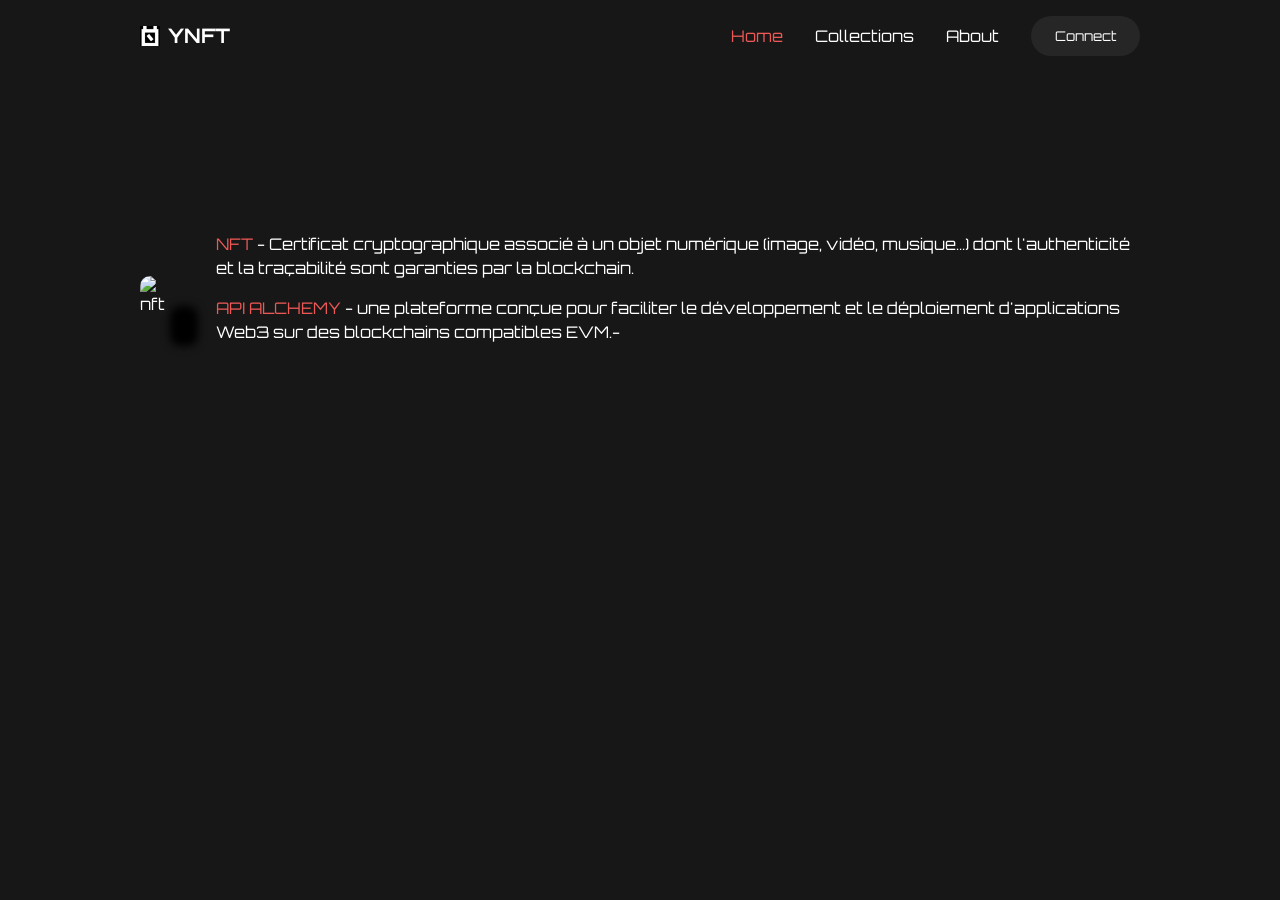
==== front/index.html @ 41c8be31 "add index + styles + images" ====
<!DOCTYPE html>
<html lang="en">

<head>
    <meta charset="UTF-8">
    <meta name="viewport" content="width=device-width, initial-scale=1.0">
    <title>YNFT</title>
    <link rel="stylesheet" href="static/css/styles.css">
</head>

<body>
    <!-- header du site, maitre en templates -->
    <header>
        <div class="container">
            <div class="logo">
                <img src="static/assets/logo.svg" alt="">
                YNFT
            </div>
            <ul>
                <li><a href="/" class="selected">Home</a></li>
                <li><a href="/collections">Collections</a></li>
                <li><a href="/about">About</a></li>
                <li><button class="login__btn">Connect</button></li>
            </ul>
        </div>
    </header>

    <main>
        <div class="hero container">
            <div class="left">
                <img src="https://artlogic-res.cloudinary.com/w_1200,c_limit,f_auto,fl_lossy,q_auto/ws-artlogicwebsite0889/usr/images/news/main_image/6/nft-bored-ape-yacht-club.png"
                    alt="nft">
            </div>
            <div class="right">
                <p><a target="_blank" href="https://fr.wikipedia.org/wiki/NFT" class="selected">NFT</a> - Certificat cryptographique associé à un objet numérique (image,
                    vidéo, musique…) dont l'authenticité et la traçabilité sont garanties par la blockchain.</p>

                <p><a target="_blank" href="https://www.alchemy.com/" class="selected link">API ALCHEMY</a> - une plateforme conçue pour faciliter le développement et le déploiement d'applications Web3 sur des blockchains compatibles EVM.- </p>
            </div>
        </div>
    </main>

</body>

</html>
---- front/static/css/styles.css ----
@import url('https://fonts.googleapis.com/css2?family=Orbitron:wght@400..900&display=swap');

:root {
    --black-bg: #171717;
    --white-color: #FFFFFF;
    --gray-color: #ffffff10;
    --red-color: #EB5855;
}

* {
    margin: 0;
    padding: 0;
    box-sizing: border-box;
}

body {
    font-family: "Orbitron", sans-serif;
    background-color: var(--black-bg);
    color: var(--white-color);

    line-height: 1.5rem;

}

/* MAIN */

.container {
    max-width: 1000px;
    margin: auto;
}

button {
    cursor: pointer;
    border: none;
    background-color: transparent;
    color: var(--white-color);
    font-family: "Orbitron", sans-serif;


}

ul, li, a {
    text-decoration: none;
    list-style: none;
    color: var(--white-color);
}

/* UI */

.selected {
    color: var(--red-color);
}

.login__btn {
    background: var(--gray-color);
    padding: 12px 24px;
    border-radius: 34px;
}

.link {
    text-decoration: dashed;
}

/* HEADER */

header .container {
    padding: 1rem 0;
    display: flex;
    justify-content: space-between;
}

header .logo {
    display: flex;
    align-items: center;
    gap: .5rem;
    font-size: 20px;
    font-weight: bold;
}

header ul {
    display: flex;
    align-items: center;
    gap: 2rem;
}


/* PAGE HOME index.html */

.hero {
    margin-top: 10rem;
    display: flex;
    align-items: center;
    gap: 3rem;
}

.hero .left img {
    width: 300px;
    border-radius: 10px;
    /* box-shadow: rgba(100, 100, 111, 0.2) 0px 7px 29px 0px; */
    box-shadow: rgb(0, 0, 0) 30px 30px 8px;
}

.hero .right p {
    margin-bottom: 1rem;
}
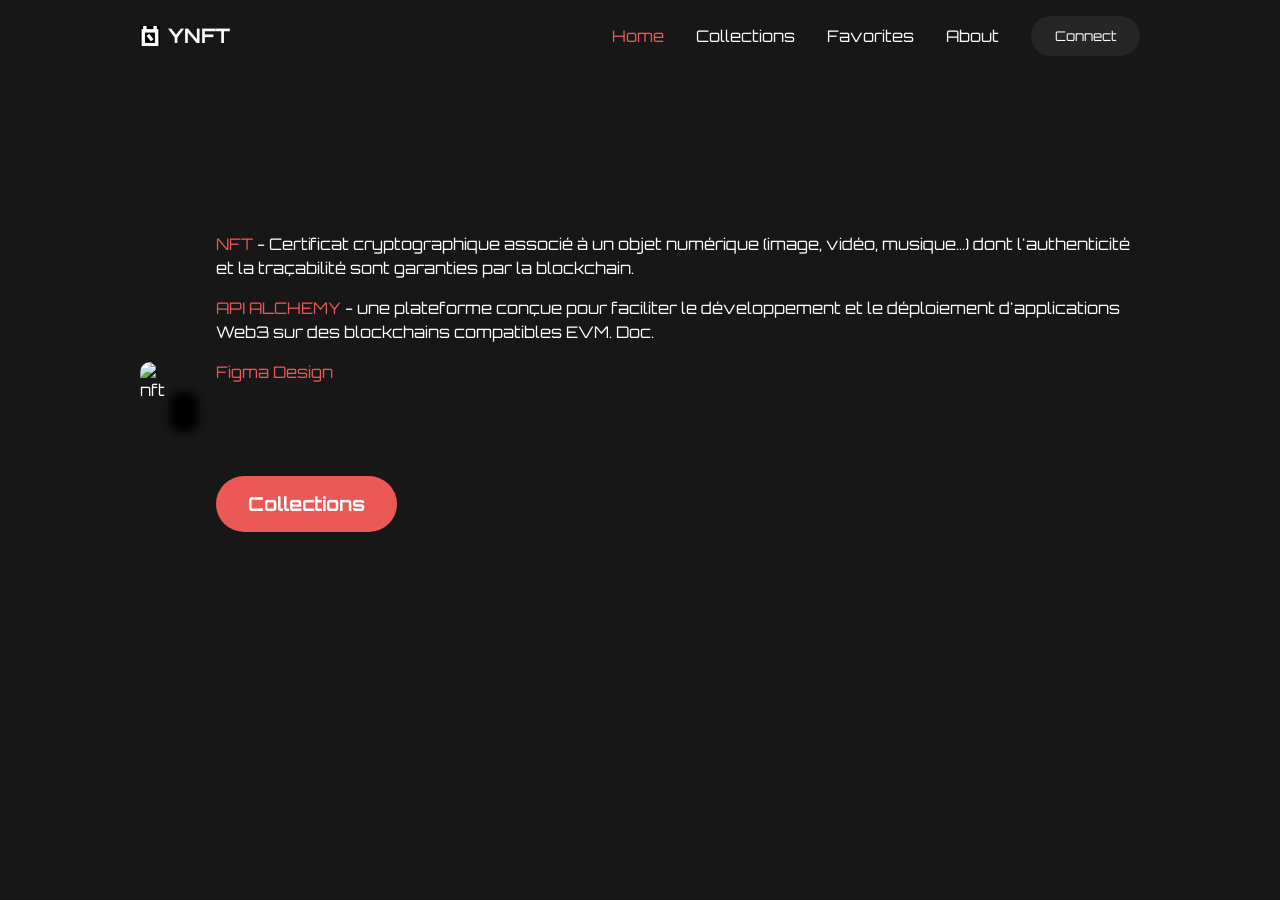
==== commit 162d6da3: "finilasion home page + add collections page" ====
--- a/front/index.html
+++ b/front/index.html
@@ -12,13 +12,14 @@
     <!-- header du site, maitre en templates -->
     <header>
         <div class="container">
-            <div class="logo">
+            <a href="/" class="logo">
                 <img src="static/assets/logo.svg" alt="">
                 YNFT
-            </div>
+            </a>
             <ul>
                 <li><a href="/" class="selected">Home</a></li>
                 <li><a href="/collections">Collections</a></li>
+                <li><a href="/favorites">Favorites</a></li>
                 <li><a href="/about">About</a></li>
                 <li><button class="login__btn">Connect</button></li>
             </ul>
@@ -32,10 +33,17 @@
                     alt="nft">
             </div>
             <div class="right">
-                <p><a target="_blank" href="https://fr.wikipedia.org/wiki/NFT" class="selected">NFT</a> - Certificat cryptographique associé à un objet numérique (image,
-                    vidéo, musique…) dont l'authenticité et la traçabilité sont garanties par la blockchain.</p>
+                <div class="info">
+                    <p><a target="_blank" href="https://fr.wikipedia.org/wiki/NFT" class="selected">NFT</a> - Certificat
+                        cryptographique associé à un objet numérique (image,
+                        vidéo, musique…) dont l'authenticité et la traçabilité sont garanties par la blockchain.</p>
 
-                <p><a target="_blank" href="https://www.alchemy.com/" class="selected link">API ALCHEMY</a> - une plateforme conçue pour faciliter le développement et le déploiement d'applications Web3 sur des blockchains compatibles EVM.- </p>
+                    <p><a target="_blank" href="https://www.alchemy.com/" class="selected link">API ALCHEMY</a> - une
+                        plateforme conçue pour faciliter le développement et le déploiement d'applications Web3 sur des
+                        blockchains compatibles EVM. <a target="_blank" href="https://www.alchemy.com/docs/">Doc.</a></p>
+                    <p><a class="selected" target="_blank" href="https://www.figma.com/design/kCw2bogQvab5Rvsnsf9nrD/Practial-NFT-Gallery-UI--Community-?node-id=0-115&t=US3Qk6E62ny5pzk4-0">Figma Design</a></p>
+                </div>
+                <a href="/collections" class="main__btn">Collections</a>
             </div>
         </div>
     </main>
--- a/front/static/css/styles.css
+++ b/front/static/css/styles.css
@@ -55,10 +55,24 @@
     background: var(--gray-color);
     padding: 12px 24px;
     border-radius: 34px;
+
 }
 
 .link {
     text-decoration: dashed;
+}
+
+.main__btn {
+    background: var(--red-color);
+    font-size: 1.2rem;
+    font-weight: bold;
+    padding: 1rem 2rem;
+    border-radius: 34px;
+    transition: .3s;
+}
+
+.main__btn:hover {
+    transform: translateY(-3px);
 }
 
 /* HEADER */
@@ -100,6 +114,14 @@
     box-shadow: rgb(0, 0, 0) 30px 30px 8px;
 }
 
-.hero .right p {
+.hero .right {
+    display: flex;
+    flex-direction: column;
+    justify-content: space-between;
+    align-items: flex-start;
+    min-height: 300px;
+}
+
+.hero .right .info p {
     margin-bottom: 1rem;
 }
